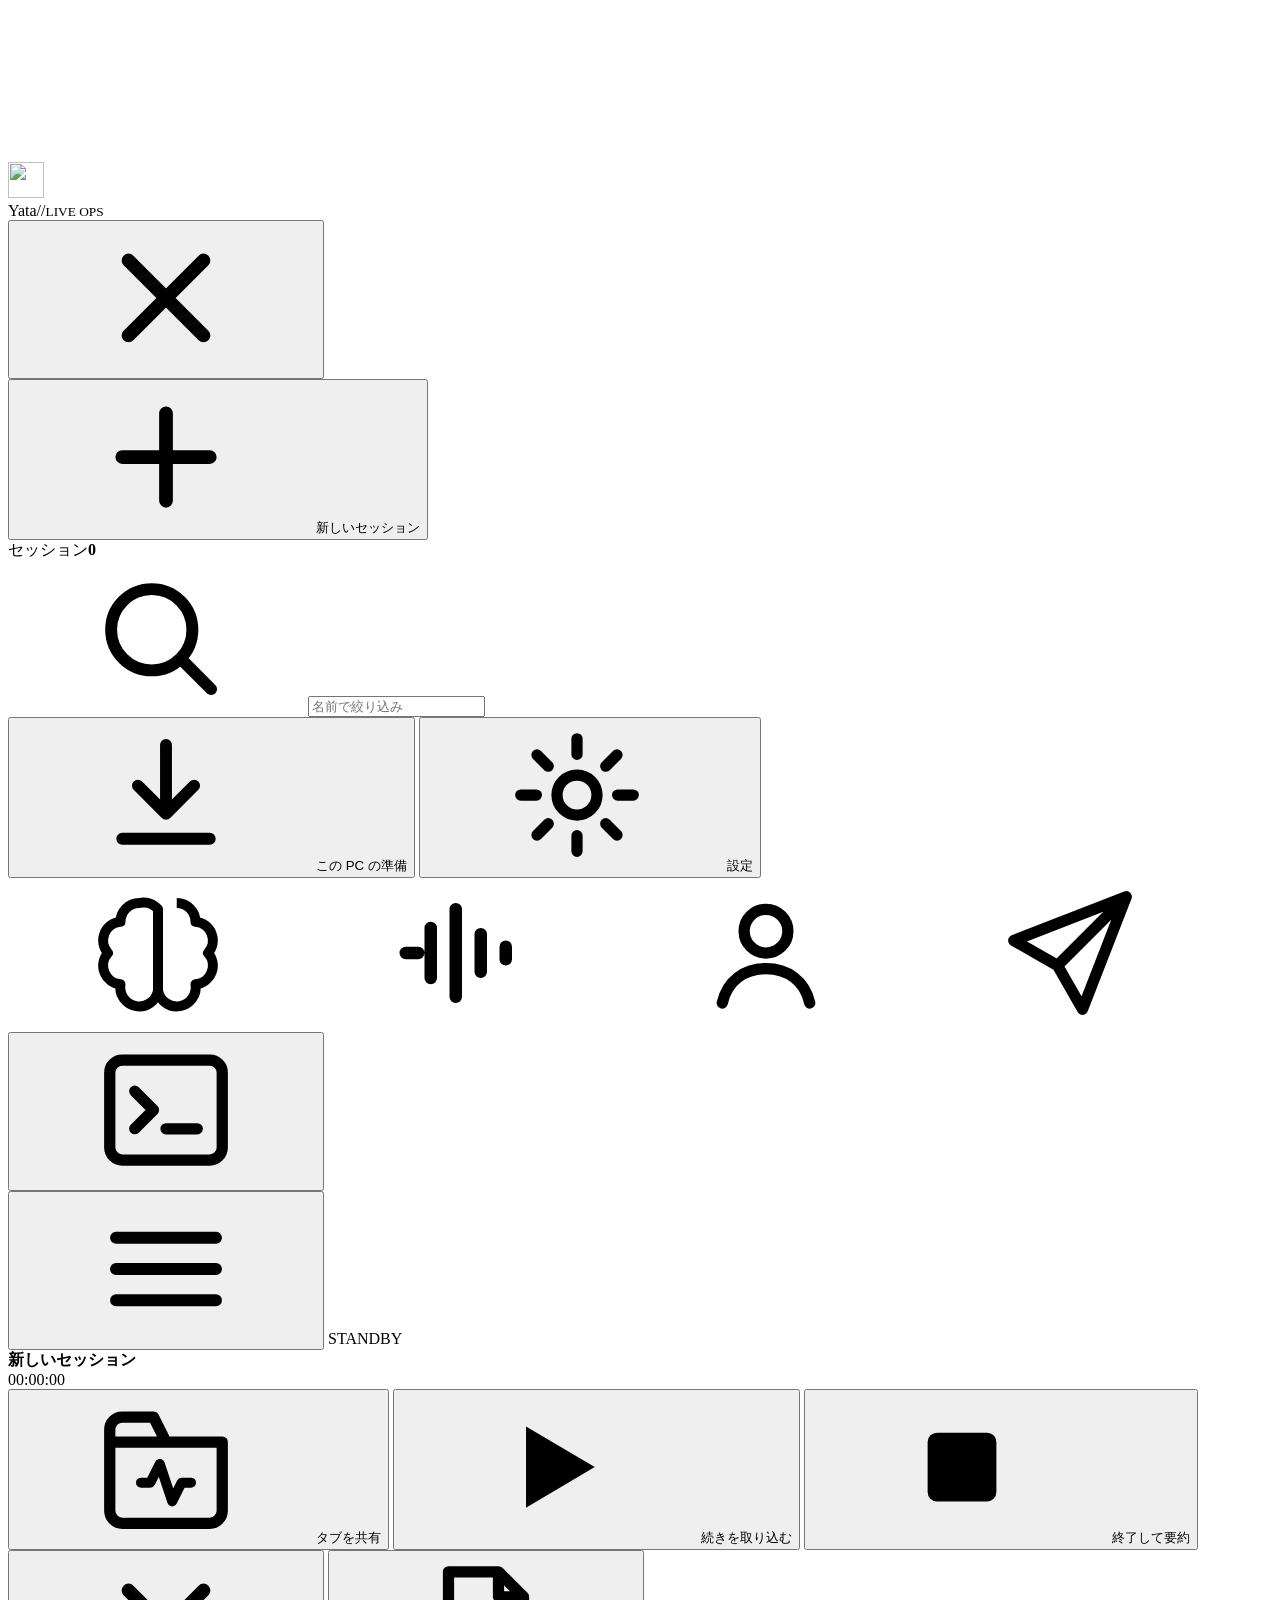
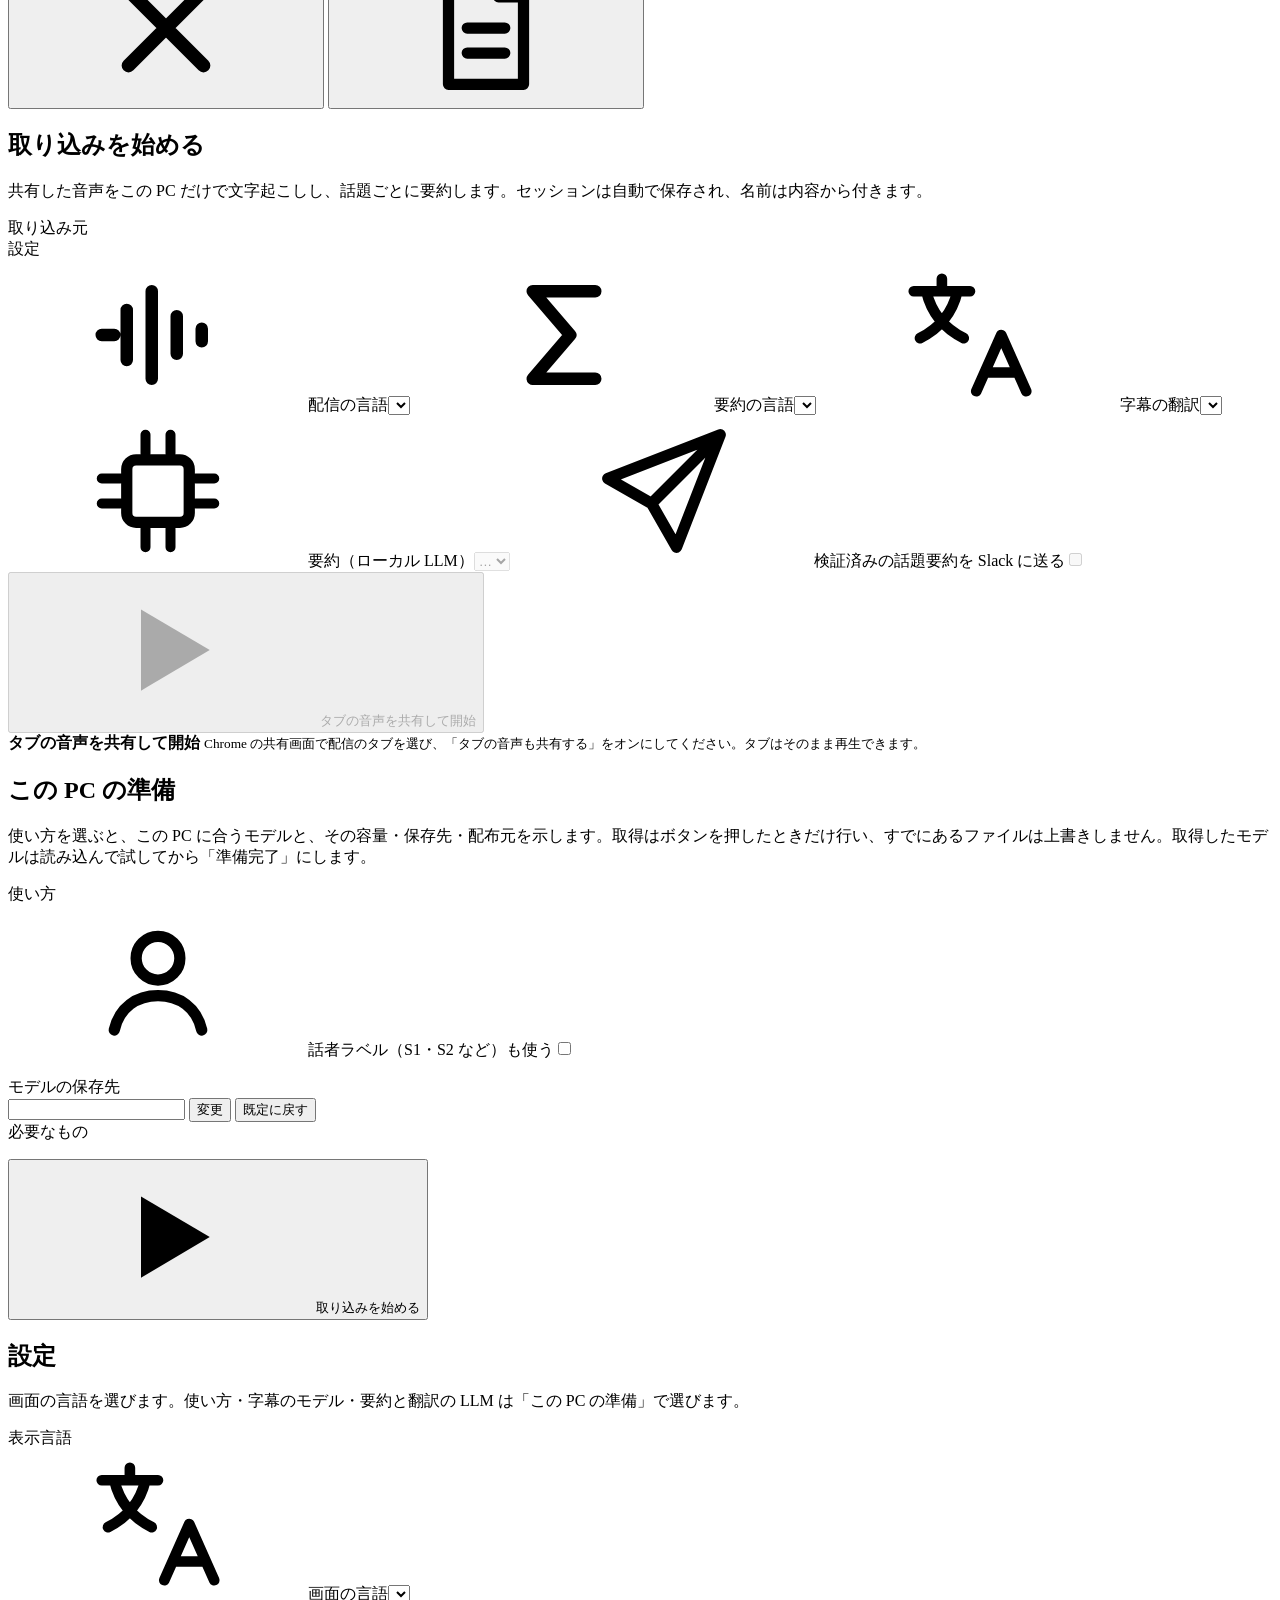
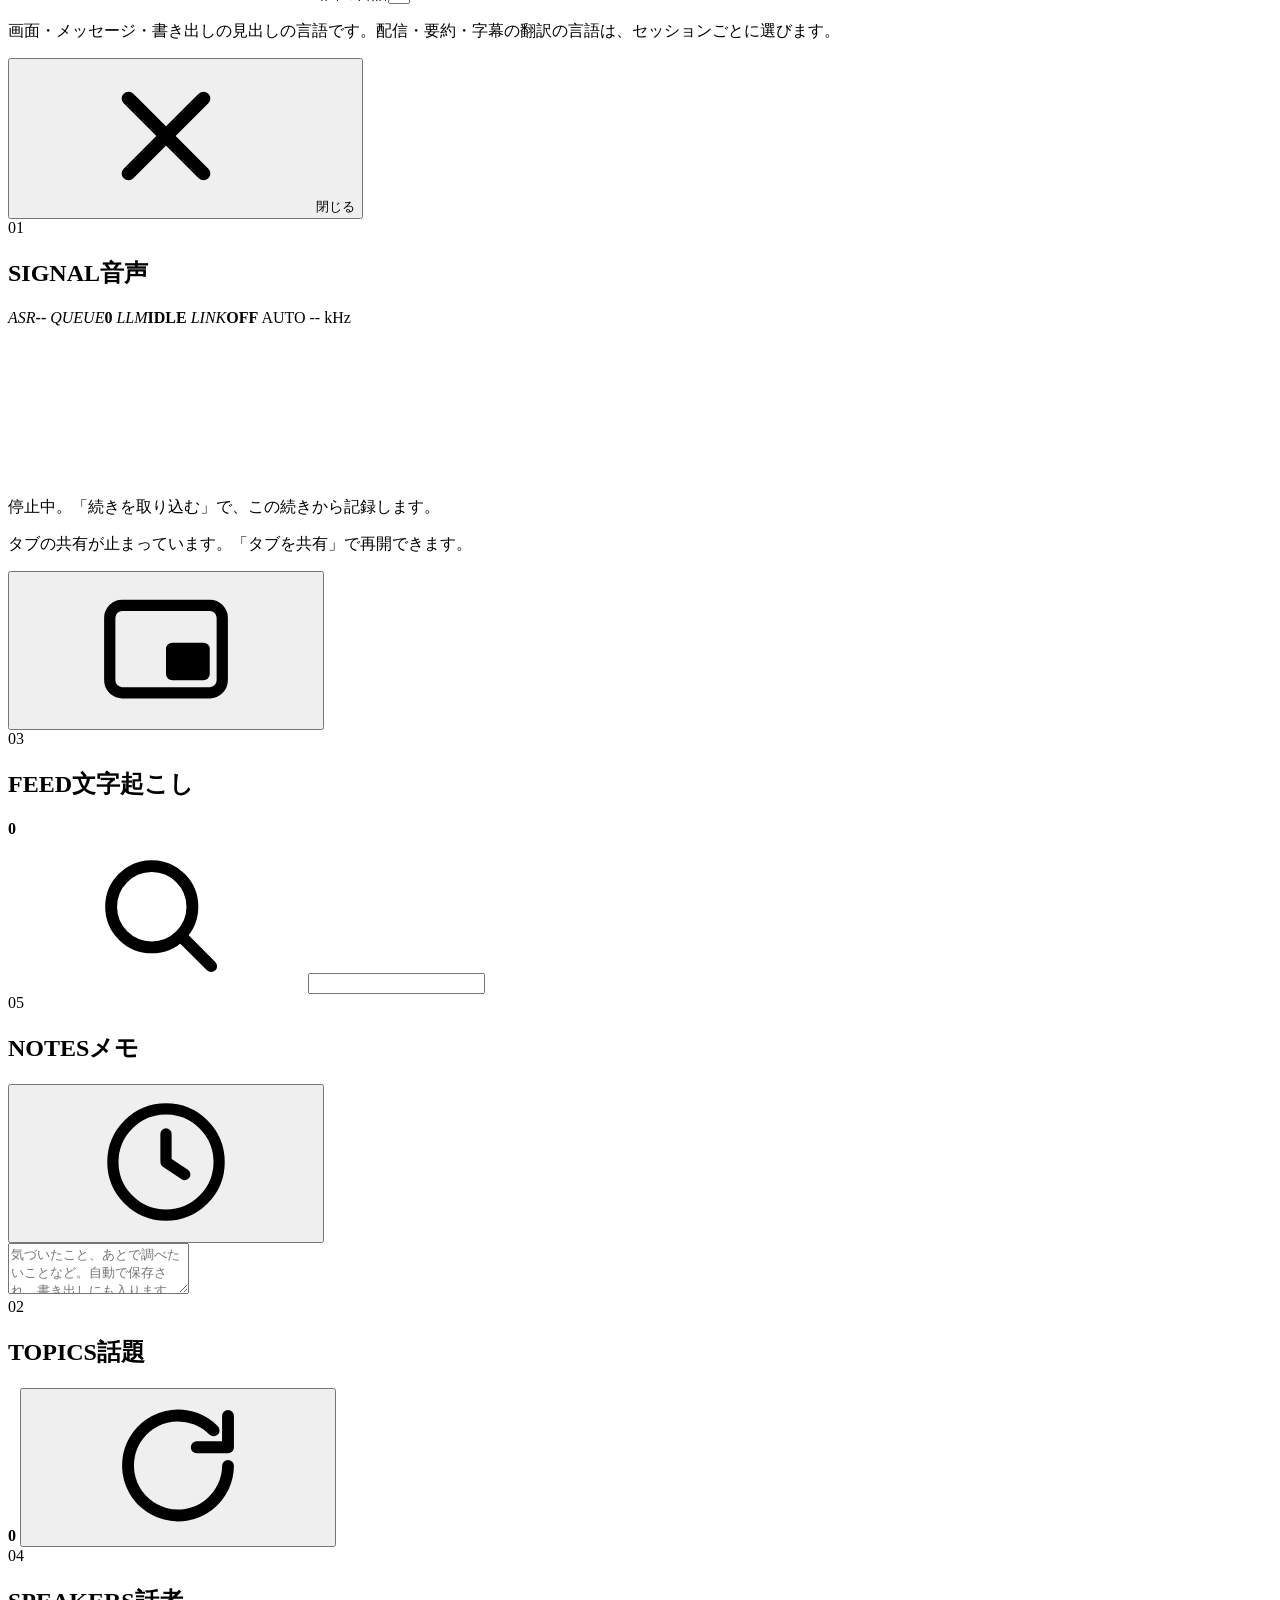
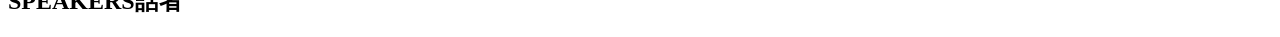
==== web/index.html @ c7a95f5e "Yata: local live-stream captions and topic summaries Captions the audio of a shared browser tab, spl" ====
<!doctype html>
<!-- The server fills in data-features and data-locale before sending the page. The Japanese here is the ja
     catalog's and shows before i18n.js runs. -->
<html lang="ja" data-theme="soft" data-features="" data-locale="">
<head>
  <meta charset="utf-8">
  <meta name="viewport" content="width=device-width, initial-scale=1">
  <meta name="color-scheme" content="light">
  <title>Yata</title>
  <!-- How the launcher (python -m yata) tells that a running server on the port is Yata. -->
  <meta name="application-name" content="Yata">
  <link rel="icon" type="image/png" sizes="16x16" href="/assets/favicon-16.png">
  <link rel="icon" type="image/png" sizes="32x32" href="/assets/favicon-32.png">
  <link rel="icon" type="image/png" sizes="48x48" href="/assets/favicon-48.png">
  <link rel="stylesheet" href="/assets/style.css">
  <!-- Not deferred: applies the colour theme before the first paint. -->
  <script src="/assets/theme.js"></script>
  <!-- First of the deferred scripts: the others read their text from it. -->
  <script src="/assets/i18n.js" defer></script>
  <script src="/assets/gaps.js" defer></script>
  <script src="/assets/audio-diagnostics.js" defer></script>
  <script src="/assets/capture.js" defer></script>
  <script src="/assets/captions.js" defer></script>
  <script src="/assets/topics.js" defer></script>
  <script src="/assets/waveform.js" defer></script>
  <script src="/assets/hud.js" defer></script>
  <script src="/assets/sessions.js" defer></script>
  <script src="/assets/prepare.js" defer></script>
  <script src="/assets/app.js" defer></script>
</head>
<body class="mode-idle">
  <svg class="sprite" aria-hidden="true" focusable="false">
    <symbol id="i-play" viewBox="0 0 24 24"><path d="M8 5.5v13l11-6.5z" fill="currentColor"/></symbol>
    <symbol id="i-stop" viewBox="0 0 24 24"><rect x="6.5" y="6.5" width="11" height="11" rx="1.5" fill="currentColor"/></symbol>
    <symbol id="i-x" viewBox="0 0 24 24"><path d="M6 6l12 12M18 6L6 18" stroke="currentColor" stroke-width="2.2" stroke-linecap="round"/></symbol>
    <symbol id="i-pip" viewBox="0 0 24 24"><rect x="3" y="5" width="18" height="14" rx="2" fill="none" stroke="currentColor" stroke-width="1.8"/><rect x="12" y="11" width="7" height="6" rx="1" fill="currentColor"/></symbol>
    <symbol id="i-refresh" viewBox="0 0 24 24"><path d="M20 12a8 8 0 1 1-2.3-5.7M20 4v5h-5" fill="none" stroke="currentColor" stroke-width="1.9" stroke-linecap="round" stroke-linejoin="round"/></symbol>
    <symbol id="i-tab" viewBox="0 0 24 24"><path d="M3 8h18v11a2 2 0 0 1-2 2H5a2 2 0 0 1-2-2zM3 8V6a2 2 0 0 1 2-2h5l2 4" fill="none" stroke="currentColor" stroke-width="1.8" stroke-linejoin="round"/><path d="M8 14.5h1.5l1.5-3 2 6 1.5-3H16" fill="none" stroke="currentColor" stroke-width="1.6" stroke-linecap="round" stroke-linejoin="round"/></symbol>
    <symbol id="i-wave" viewBox="0 0 24 24"><path d="M3 12h2M7 8v8M11 5v14M15 9v6M19 11v2" stroke="currentColor" stroke-width="2" stroke-linecap="round"/></symbol>
    <symbol id="i-sigma" viewBox="0 0 24 24"><path d="M17 5H7l6 7-6 7h10" fill="none" stroke="currentColor" stroke-width="2" stroke-linecap="round" stroke-linejoin="round"/></symbol>
    <symbol id="i-translate" viewBox="0 0 24 24"><path d="M3 5h9M7.5 3v2M5 5c.8 3.4 3 6 6 7.5M10 5c-.8 3.4-3 6-6 7.5M13 21l4-9 4 9M14.6 18h4.8" fill="none" stroke="currentColor" stroke-width="1.7" stroke-linecap="round" stroke-linejoin="round"/></symbol>
    <symbol id="i-chip" viewBox="0 0 24 24"><rect x="7" y="7" width="10" height="10" rx="1.5" fill="none" stroke="currentColor" stroke-width="1.8"/><path d="M10 3v3M14 3v3M10 18v3M14 18v3M3 10h3M3 14h3M18 10h3M18 14h3" stroke="currentColor" stroke-width="1.6" stroke-linecap="round"/></symbol>
    <symbol id="i-send" viewBox="0 0 24 24"><path d="M21 3L10 14M21 3l-7 18-4-7-7-4z" fill="none" stroke="currentColor" stroke-width="1.8" stroke-linejoin="round"/></symbol>
    <symbol id="i-terminal" viewBox="0 0 24 24"><rect x="3" y="4" width="18" height="16" rx="2" fill="none" stroke="currentColor" stroke-width="1.8"/><path d="M7 9l3 3-3 3M12 15h5" fill="none" stroke="currentColor" stroke-width="1.8" stroke-linecap="round" stroke-linejoin="round"/></symbol>
    <symbol id="i-search" viewBox="0 0 24 24"><circle cx="11" cy="11" r="6.5" fill="none" stroke="currentColor" stroke-width="1.9"/><path d="M16 16l4.5 4.5" stroke="currentColor" stroke-width="1.9" stroke-linecap="round"/></symbol>
    <symbol id="i-quote" viewBox="0 0 24 24"><path d="M6 17c-1.5-1-2-2.6-2-4.5C4 9 6 7 9 6.5V9c-1.6.4-2.4 1.4-2.4 3H9v5zm9 0c-1.5-1-2-2.6-2-4.5 0-3.5 2-5.5 5-6V9c-1.6.4-2.4 1.4-2.4 3H18v5z" fill="currentColor"/></symbol>
    <symbol id="i-check" viewBox="0 0 24 24"><path d="M5 12.5l4.5 4.5L19 7.5" fill="none" stroke="currentColor" stroke-width="2.4" stroke-linecap="round" stroke-linejoin="round"/></symbol>
    <symbol id="i-alert" viewBox="0 0 24 24"><path d="M12 3l10 18H2z" fill="none" stroke="currentColor" stroke-width="1.8" stroke-linejoin="round"/><path d="M12 10v5M12 18h.01" stroke="currentColor" stroke-width="2" stroke-linecap="round"/></symbol>
    <symbol id="i-link" viewBox="0 0 24 24"><path d="M10 14a4 4 0 0 0 5.7 0l3-3a4 4 0 0 0-5.7-5.7l-1 1M14 10a4 4 0 0 0-5.7 0l-3 3a4 4 0 0 0 5.7 5.7l1-1" fill="none" stroke="currentColor" stroke-width="1.8" stroke-linecap="round"/></symbol>
    <symbol id="i-brain" viewBox="0 0 24 24"><path d="M9 4a3 3 0 0 0-3 3 3 3 0 0 0-2 5 3 3 0 0 0 2 5 3 3 0 0 0 6 1V5a3 3 0 0 0-3-1zm6 0a3 3 0 0 1 3 3 3 3 0 0 1 2 5 3 3 0 0 1-2 5 3 3 0 0 1-6 1" fill="none" stroke="currentColor" stroke-width="1.6" stroke-linejoin="round"/></symbol>
    <symbol id="i-user" viewBox="0 0 24 24"><circle cx="12" cy="8.5" r="3.5" fill="none" stroke="currentColor" stroke-width="1.8"/><path d="M5 20c.8-3.6 3.6-5.5 7-5.5s6.2 1.9 7 5.5" fill="none" stroke="currentColor" stroke-width="1.8" stroke-linecap="round"/></symbol>
    <symbol id="i-flag" viewBox="0 0 24 24"><path d="M5 21V4M5 4h11l-2 4 2 4H5" fill="none" stroke="currentColor" stroke-width="1.8" stroke-linejoin="round" stroke-linecap="round"/></symbol>
    <symbol id="i-menu" viewBox="0 0 24 24"><path d="M4 7h16M4 12h16M4 17h16" stroke="currentColor" stroke-width="1.9" stroke-linecap="round"/></symbol>
    <symbol id="i-plus" viewBox="0 0 24 24"><path d="M12 5v14M5 12h14" stroke="currentColor" stroke-width="2.2" stroke-linecap="round"/></symbol>
    <symbol id="i-trash" viewBox="0 0 24 24"><path d="M4 7h16M10 3.5h4M6.5 7l1 12.5a1.5 1.5 0 0 0 1.5 1.5h6a1.5 1.5 0 0 0 1.5-1.5l1-12.5M10 11v6M14 11v6" fill="none" stroke="currentColor" stroke-width="1.8" stroke-linecap="round" stroke-linejoin="round"/></symbol>
    <symbol id="i-chevron" viewBox="0 0 24 24"><path d="M9 6l6 6-6 6" fill="none" stroke="currentColor" stroke-width="2" stroke-linecap="round" stroke-linejoin="round"/></symbol>
    <symbol id="i-gear" viewBox="0 0 24 24"><circle cx="12" cy="12" r="3.2" fill="none" stroke="currentColor" stroke-width="1.8"/><path d="M12 3v2.5M12 18.5V21M3 12h2.5M18.5 12H21M5.6 5.6l1.8 1.8M16.6 16.6l1.8 1.8M5.6 18.4l1.8-1.8M16.6 7.4l1.8-1.8" stroke="currentColor" stroke-width="1.8" stroke-linecap="round"/></symbol>
    <symbol id="i-clock" viewBox="0 0 24 24"><circle cx="12" cy="12" r="8.5" fill="none" stroke="currentColor" stroke-width="1.8"/><path d="M12 7.5V12l3 2" fill="none" stroke="currentColor" stroke-width="1.8" stroke-linecap="round" stroke-linejoin="round"/></symbol>
    <symbol id="i-file" viewBox="0 0 24 24"><path d="M6 3h8l4 4v14H6zM14 3v4h4M9 12h6M9 16h6" fill="none" stroke="currentColor" stroke-width="1.8" stroke-linecap="round" stroke-linejoin="round"/></symbol>
    <symbol id="i-download" viewBox="0 0 24 24"><path d="M12 4v11M7.5 10.5L12 15l4.5-4.5M5 19h14" fill="none" stroke="currentColor" stroke-width="1.9" stroke-linecap="round" stroke-linejoin="round"/></symbol>
  </svg>

  <div class="backdrop" aria-hidden="true"></div>

  <div class="app">
    <aside class="sidebar" id="sidebar" aria-label="セッション" data-i18n-attr="aria-label:nav.sessions">
      <div class="side-head">
        <div class="brand">
          <img src="/assets/logo-36.png" srcset="/assets/logo-36.png 1x, /assets/logo-72.png 2x, /assets/logo-108.png 3x"
            width="36" height="36" alt="" class="brand-mark">
          <div class="brand-word">Yata<span>//</span><small>LIVE OPS</small></div>
        </div>
        <button class="icon-button side-close" id="close-sidebar" aria-label="一覧を閉じる" data-i18n-attr="aria-label:nav.closeList"><svg><use href="#i-x"/></svg></button>
      </div>
      <button class="new-session" id="new-session"><svg><use href="#i-plus"/></svg><span data-i18n="nav.newSession">新しいセッション</span></button>
      <div class="side-section">
        <div class="side-label"><span data-i18n="nav.sessions">セッション</span><b class="count" id="session-total">0</b></div>
        <label class="search side-search"><svg><use href="#i-search"/></svg><input id="session-search" type="search" placeholder="名前で絞り込み" aria-label="セッションを名前で絞り込み"
          data-i18n-attr="placeholder:nav.filterPlaceholder;aria-label:nav.filterLabel"></label>
      </div>
      <nav class="session-list" id="session-list" aria-label="セッション一覧" data-i18n-attr="aria-label:nav.list"></nav>
      <footer class="side-foot">
        <button class="prepare-link" id="open-prepare" data-attention="false"><svg><use href="#i-download"/></svg><span data-i18n="prepare.title">この PC の準備</span><i class="prepare-dot" aria-hidden="true"></i></button>
        <button class="prepare-link" id="open-settings"><svg><use href="#i-gear"/></svg><span data-i18n="settings.title">設定</span></button>
        <div class="systems" aria-label="システム状態" data-i18n-attr="aria-label:sys.label">
          <span class="sys" id="sys-llm" data-state="wait" data-tip="LLM" aria-label="LLM"><svg><use href="#i-brain"/></svg></span>
          <span class="sys" id="sys-asr" data-state="wait" data-tip="ASR" aria-label="ASR"><svg><use href="#i-wave"/></svg></span>
          <span class="sys" id="sys-spk" data-state="off" data-tip="話者ラベル" aria-label="話者ラベル" data-i18n-attr="data-tip:sys.speakers;aria-label:sys.speakers"><svg><use href="#i-user"/></svg></span>
          <span class="sys" id="sys-slack" data-state="off" data-tip="Slack" aria-label="Slack"><svg><use href="#i-send"/></svg></span>
          <button class="sys sys-button" id="toggle-diagnostics" data-tip="診断" aria-label="診断を表示" aria-expanded="false" aria-controls="audio-diagnostics"
            data-i18n-attr="data-tip:sys.diagnostics;aria-label:sys.showDiagnostics"><svg><use href="#i-terminal"/></svg><b class="sys-count" id="gap-count" hidden>0</b></button>
        </div>
        <div class="theme-switch" id="theme-switch" role="group" aria-label="カラーテーマ" data-i18n-attr="aria-label:theme.label" hidden>
          <button id="theme-soft" data-theme-choice="soft" aria-pressed="true" data-i18n="theme.soft">ソフト</button>
          <button id="theme-hud" data-theme-choice="hud" aria-pressed="false">HUD</button>
        </div>
      </footer>
    </aside>
    <div class="scrim" id="sidebar-scrim" aria-hidden="true"></div>

    <div class="workspace">
      <header class="session-bar">
        <button class="icon-button menu-button" id="toggle-sidebar" aria-label="セッション一覧" aria-expanded="false" aria-controls="sidebar"
          data-i18n-attr="aria-label:nav.list"><svg><use href="#i-menu"/></svg></button>
        <span class="live-badge" id="session-status" data-state="idle">STANDBY</span>
        <div class="session-name">
          <strong class="session-heading" id="active-title" data-i18n="nav.newSession">新しいセッション</strong>
          <small class="session-sub" id="active-meta"></small>
        </div>
        <a class="mission-link" id="active-source" target="_blank" rel="noreferrer" hidden aria-label="配信を開く" data-tip="配信を開く"
          data-i18n-attr="aria-label:bar.openStream;data-tip:bar.openStream"><svg><use href="#i-link"/></svg></a>
        <time class="mission-clock" id="mission-clock">00:00:00</time>
        <div class="session-actions">
          <button class="action" id="start-share"><svg><use href="#i-tab"/></svg><span data-i18n="bar.share">タブを共有</span></button>
          <button class="action primary" id="resume-session"><svg><use href="#i-play"/></svg><span data-i18n="bar.resume">続きを取り込む</span></button>
          <button class="action danger" id="stop-session"><svg><use href="#i-stop"/></svg><span data-i18n="bar.stop">終了して要約</span></button>
          <button class="icon-button" id="cancel-session" aria-label="キャンセル（最終要約なし）" data-tip="キャンセル（最終要約なし）"
            data-i18n-attr="aria-label:bar.cancel;data-tip:bar.cancel"><svg><use href="#i-x"/></svg></button>
          <button class="icon-button" id="export-session" aria-label="Markdown で書き出す" data-tip="Markdown で書き出す（文字起こし・要約・メモ）"
            data-i18n-attr="aria-label:bar.export;data-tip:bar.exportTip"><svg><use href="#i-file"/></svg></button>
        </div>
      </header>

      <main class="views">
        <section class="setup" id="setup-view" aria-labelledby="setup-title">
          <div class="setup-card">
            <header class="setup-head">
              <h1 id="setup-title" data-i18n="setup.title">取り込みを始める</h1>
              <p data-i18n="setup.lead">共有した音声をこの PC だけで文字起こしし、話題ごとに要約します。セッションは自動で保存され、名前は内容から付きます。</p>
            </header>
            <div class="setup-block">
              <div class="setup-label" data-i18n="setup.source">取り込み元</div>
              <div class="source-options" id="source-options" role="radiogroup" aria-label="取り込み元" data-i18n-attr="aria-label:setup.source"></div>
              <div class="fields source-fields">
                <label class="field field-wide" id="slot-title" hidden><span data-i18n="setup.streamName">配信名</span><input id="source-title" type="text" maxlength="300"></label>
                <label class="field field-wide" id="slot-url" hidden><span data-i18n="setup.streamUrl">配信 URL</span><input id="source-url" type="url" autocomplete="off"></label>
              </div>
            </div>
            <div class="setup-block">
              <div class="setup-label" data-i18n="setup.settings">設定</div>
              <div class="fields">
                <label class="field"><span><svg><use href="#i-wave"/></svg><span data-i18n="setup.streamLanguage">配信の言語</span></span><select id="asr-language" class="language-select" data-include-auto="true"></select></label>
                <label class="field"><span><svg><use href="#i-sigma"/></svg><span data-i18n="setup.summaryLanguage">要約の言語</span></span><select id="output-language" class="language-select"></select></label>
                <label class="field"><span><svg><use href="#i-translate"/></svg><span data-i18n="setup.captionTranslation">字幕の翻訳</span></span><select id="caption-language" class="language-select" data-include-none="true"></select></label>
                <label class="field"><span><svg><use href="#i-chip"/></svg><span data-i18n="setup.summaryModel">要約（ローカル LLM）</span></span><select id="model-select" disabled><option value="">…</option></select></label>
                <p class="setup-note field-wide" id="summary-note" data-i18n="setup.note.captions" hidden>字幕と文字起こしだけを記録します。話題の区切り・要約・全体のまとめは作らず、要約の LLM を使いません。字幕の翻訳を選ぶと、翻訳専用のモデル（PLaMo）で訳します（「この PC の準備」で準備が必要です）。</p>
                <label class="field toggle field-wide" id="slack-slot"><span><svg><use href="#i-send"/></svg><span data-i18n="setup.slack">検証済みの話題要約を Slack に送る</span></span><input type="checkbox" id="slack-delivery" disabled><i class="switch" aria-hidden="true"></i></label>
              </div>
            </div>
            <div class="setup-launch">
              <button class="launch" id="launch" disabled aria-describedby="launch-hint">
                <span class="launch-ring" aria-hidden="true"></span>
                <span class="launch-ring r2" aria-hidden="true"></span>
                <svg aria-hidden="true"><use href="#i-play"/></svg>
                <span class="sr-only" id="launch-label" data-i18n="source.share.launch">タブの音声を共有して開始</span>
              </button>
              <div class="launch-text">
                <strong id="launch-title" data-i18n="source.share.launch">タブの音声を共有して開始</strong>
                <small id="launch-hint" data-i18n="setup.launchHint">Chrome の共有画面で配信のタブを選び、「タブの音声も共有する」をオンにしてください。タブはそのまま再生できます。</small>
              </div>
            </div>
          </div>
        </section>

        <section class="prepare" id="prepare-view" aria-labelledby="prepare-title">
          <div class="setup-card prepare-card">
            <header class="setup-head">
              <h1 id="prepare-title" data-i18n="prepare.title">この PC の準備</h1>
              <p data-i18n="prepare.lead">使い方を選ぶと、この PC に合うモデルと、その容量・保存先・配布元を示します。取得はボタンを押したときだけ行い、すでにあるファイルは上書きしません。取得したモデルは読み込んで試してから「準備完了」にします。</p>
            </header>
            <div class="machine" id="prepare-machine" aria-label="この PC" data-i18n-attr="aria-label:prepare.machine"></div>
            <div class="setup-block">
              <div class="setup-label" data-i18n="prepare.plan">使い方</div>
              <div class="source-options" id="plan-options" role="radiogroup" aria-label="使い方" data-i18n-attr="aria-label:prepare.plan"></div>
              <label class="field toggle field-wide"><span><svg><use href="#i-user"/></svg><span data-i18n="prepare.speakers">話者ラベル（S1・S2 など）も使う</span></span><input type="checkbox" id="plan-speakers"><i class="switch" aria-hidden="true"></i></label>
              <p class="setup-note" id="plan-advice"></p>
            </div>
            <div class="setup-block">
              <div class="setup-label" data-i18n="prepare.storage">モデルの保存先</div>
              <div class="storage">
                <input id="storage-path" type="text" spellcheck="false" autocomplete="off" aria-label="モデルの保存先" data-i18n-attr="aria-label:prepare.storage">
                <button class="action" id="storage-save" data-i18n="prepare.storageSave">変更</button>
                <button class="action" id="storage-reset" data-i18n="prepare.storageReset">既定に戻す</button>
              </div>
              <small class="storage-note" id="storage-note"></small>
            </div>
            <div class="setup-block">
              <div class="setup-label" data-i18n="prepare.needs">必要なもの</div>
              <div class="requirements" id="prepare-list"></div>
            </div>
            <footer class="prepare-foot">
              <p id="prepare-summary"></p>
              <button class="action primary" id="prepare-done"><svg><use href="#i-play"/></svg><span data-i18n="setup.title">取り込みを始める</span></button>
            </footer>
          </div>
        </section>

        <section class="prepare settings" id="settings-view" aria-labelledby="settings-title">
          <div class="setup-card prepare-card">
            <header class="setup-head">
              <h1 id="settings-title" data-i18n="settings.title">設定</h1>
              <p data-i18n="settings.lead">画面の言語を選びます。使い方・字幕のモデル・要約と翻訳の LLM は「この PC の準備」で選びます。</p>
            </header>
            <div class="setup-block">
              <div class="setup-label" data-i18n="settings.language">表示言語</div>
              <div class="fields">
                <label class="field field-wide"><span><svg><use href="#i-translate"/></svg><span data-i18n="settings.languageLabel">画面の言語</span></span><select id="ui-language"></select></label>
                <p class="setup-note field-wide" data-i18n="settings.languageNote">画面・メッセージ・書き出しの見出しの言語です。配信・要約・字幕の翻訳の言語は、セッションごとに選びます。</p>
              </div>
            </div>
            <footer class="prepare-foot">
              <p></p>
              <button class="action" id="settings-done"><svg><use href="#i-x"/></svg><span data-i18n="settings.close">閉じる</span></button>
            </footer>
          </div>
        </section>

        <section class="session-grid" id="session-view" aria-label="セッション" data-i18n-attr="aria-label:nav.sessions">
          <div class="column column-main">
            <section class="panel signal" aria-labelledby="signal-title">
              <div class="panel-head"><span class="panel-code">01</span><h2 id="signal-title"><span class="en">SIGNAL</span><span class="ja" data-i18n="panel.signal">音声</span></h2>
                <div class="deck-readout">
                  <span class="readout stat" id="gauge-asr" data-tone="off" data-tip="ASR 処理時間（ms）" data-i18n-attr="data-tip:gauge.asr"><em>ASR</em><b>--</b><i></i></span>
                  <span class="readout stat" id="gauge-queue" data-tone="ok" data-tip="認識待ちの発話" data-i18n-attr="data-tip:gauge.queue"><em>QUEUE</em><b>0</b><i></i></span>
                  <span class="readout stat" id="gauge-llm" data-tone="off" data-tip="LLM"><em>LLM</em><b>IDLE</b></span>
                  <span class="readout stat" id="gauge-link" data-tone="off" data-tip="接続" data-i18n-attr="data-tip:gauge.link"><em>LINK</em><b>OFF</b></span>
                  <i class="readout-sep" aria-hidden="true"></i>
                  <span class="readout" id="readout-lang" data-tip="配信の言語" data-i18n-attr="data-tip:setup.streamLanguage">AUTO</span>
                  <span class="readout" id="readout-rate" data-tip="サンプリングレート" data-i18n-attr="data-tip:gauge.rate">-- kHz</span>
                  <span class="meter" id="input-meter" data-tip="入力レベル" data-i18n-attr="data-tip:gauge.level"><i></i></span>
                </div>
              </div>
              <div class="scope" id="scope">
                <canvas id="waveform" aria-label="音声波形" role="img" data-i18n-attr="aria-label:scope.waveform"></canvas>
                <div class="scope-grid" aria-hidden="true"></div>
                <p class="scope-note note-ended" data-i18n="scope.ended">停止中。「続きを取り込む」で、この続きから記録します。</p>
                <p class="scope-note note-share" data-i18n="scope.shareStopped">タブの共有が止まっています。「タブを共有」で再開できます。</p>
              </div>
              <div class="session-map" id="session-map" aria-label="タイムライン" data-i18n-attr="aria-label:scope.timeline"></div>
            </section>

            <section class="panel stage" id="caption-stage" aria-live="polite" aria-label="字幕" data-i18n-attr="aria-label:captions.label">
              <div class="stage-bar">
                <span class="speaker-chip" id="live-speaker" hidden></span>
                <span class="stage-state" id="stage-state" aria-hidden="true"><i></i><i></i><i></i></span>
                <button class="icon-button" id="open-pip" aria-label="字幕を小窓で表示" data-tip="字幕を小窓で表示" data-i18n-attr="aria-label:captions.pip;data-tip:captions.pip"><svg><use href="#i-pip"/></svg></button>
              </div>
              <div class="caption-lines" id="caption-lines"></div>
            </section>

            <section class="panel feed" aria-labelledby="feed-title">
              <div class="panel-head"><span class="panel-code">03</span><h2 id="feed-title"><span class="en">FEED</span><span class="ja" data-i18n="panel.feed">文字起こし</span></h2><b class="count" id="segment-count">0</b>
                <div class="feed-tools">
                  <div class="speaker-filter" id="speaker-filter" role="group" aria-label="話者で絞り込み" data-i18n-attr="aria-label:feed.speakerFilter"></div>
                  <button class="icon-button" id="feed-translate" aria-pressed="false" aria-label="訳を表示" data-tip="訳を表示" data-i18n-attr="aria-label:feed.translate;data-tip:feed.translate" hidden><svg><use href="#i-translate"/></svg></button>
                  <label class="search" data-tip="検索" data-i18n-attr="data-tip:feed.search"><svg><use href="#i-search"/></svg><input id="feed-search" type="search" aria-label="文字起こしを検索" data-i18n-attr="aria-label:feed.searchLabel"></label>
                </div>
              </div>
              <div class="transcript" id="transcript-list"></div>
            </section>
          </div>

          <div class="column-resizer" id="column-resizer" role="separator" aria-orientation="vertical" aria-controls="column-side"
            aria-label="話題の幅" tabindex="0" data-tip="ドラッグで話題の幅を変える（ダブルクリックで元に戻す）"
            data-i18n-attr="aria-label:layout.resizer;data-tip:layout.resizerTip"></div>

          <div class="column column-side" id="column-side">
            <section class="panel memo" aria-labelledby="memo-title">
              <div class="panel-head"><span class="panel-code">05</span><h2 id="memo-title"><span class="en">NOTES</span><span class="ja" data-i18n="panel.memo">メモ</span></h2>
                <small class="memo-state" id="memo-state" aria-live="polite"></small>
                <button class="icon-button" id="memo-time" aria-label="今の時刻を入れる" data-tip="今の時刻を入れる" data-i18n-attr="aria-label:memo.time;data-tip:memo.time"><svg><use href="#i-clock"/></svg></button>
              </div>
              <textarea id="memo-text" rows="3" maxlength="20000" spellcheck="false" aria-label="メモ"
                placeholder="気づいたこと、あとで調べたいことなど。自動で保存され、書き出しにも入ります。"
                data-i18n-attr="aria-label:panel.memo;placeholder:memo.placeholder"></textarea>
            </section>

            <section class="panel intel" id="intel" aria-labelledby="topics-title">
              <div class="panel-head"><span class="panel-code">02</span><h2 id="topics-title"><span class="en">TOPICS</span><span class="ja" data-i18n="panel.topics">話題</span></h2><b class="count" id="topic-count">0</b>
                <button class="icon-button" id="summarize-now" aria-label="今すぐ整理" data-tip="今すぐ整理" data-i18n-attr="aria-label:topics.refresh;data-tip:topics.refresh"><svg><use href="#i-refresh"/></svg></button>
              </div>
              <div class="intel-scroll">
                <article class="digest" id="digest" hidden></article>
                <div class="topics" id="topics-list"></div>
              </div>
            </section>

            <section class="panel radar" aria-labelledby="speakers-title">
              <div class="panel-head"><span class="panel-code">04</span><h2 id="speakers-title"><span class="en">SPEAKERS</span><span class="ja" data-i18n="panel.speakers">話者</span></h2></div>
              <div class="radar-view" id="speaker-radar"></div>
            </section>
          </div>
        </section>
      </main>
    </div>
  </div>

  <aside class="drawer" id="audio-diagnostics" hidden aria-label="診断" data-i18n-attr="aria-label:sys.diagnostics">
    <div class="panel-head"><span class="panel-code">SYS</span><h2><span class="en">DIAGNOSTICS</span><span class="ja" data-i18n="sys.diagnostics">診断</span></h2></div>
    <p id="audio-diagnostics-body"></p>
    <div id="gap-list" class="gap-list"></div>
  </aside>

  <div class="toasts" id="session-message" role="status" aria-live="polite"></div>
</body>
</html>
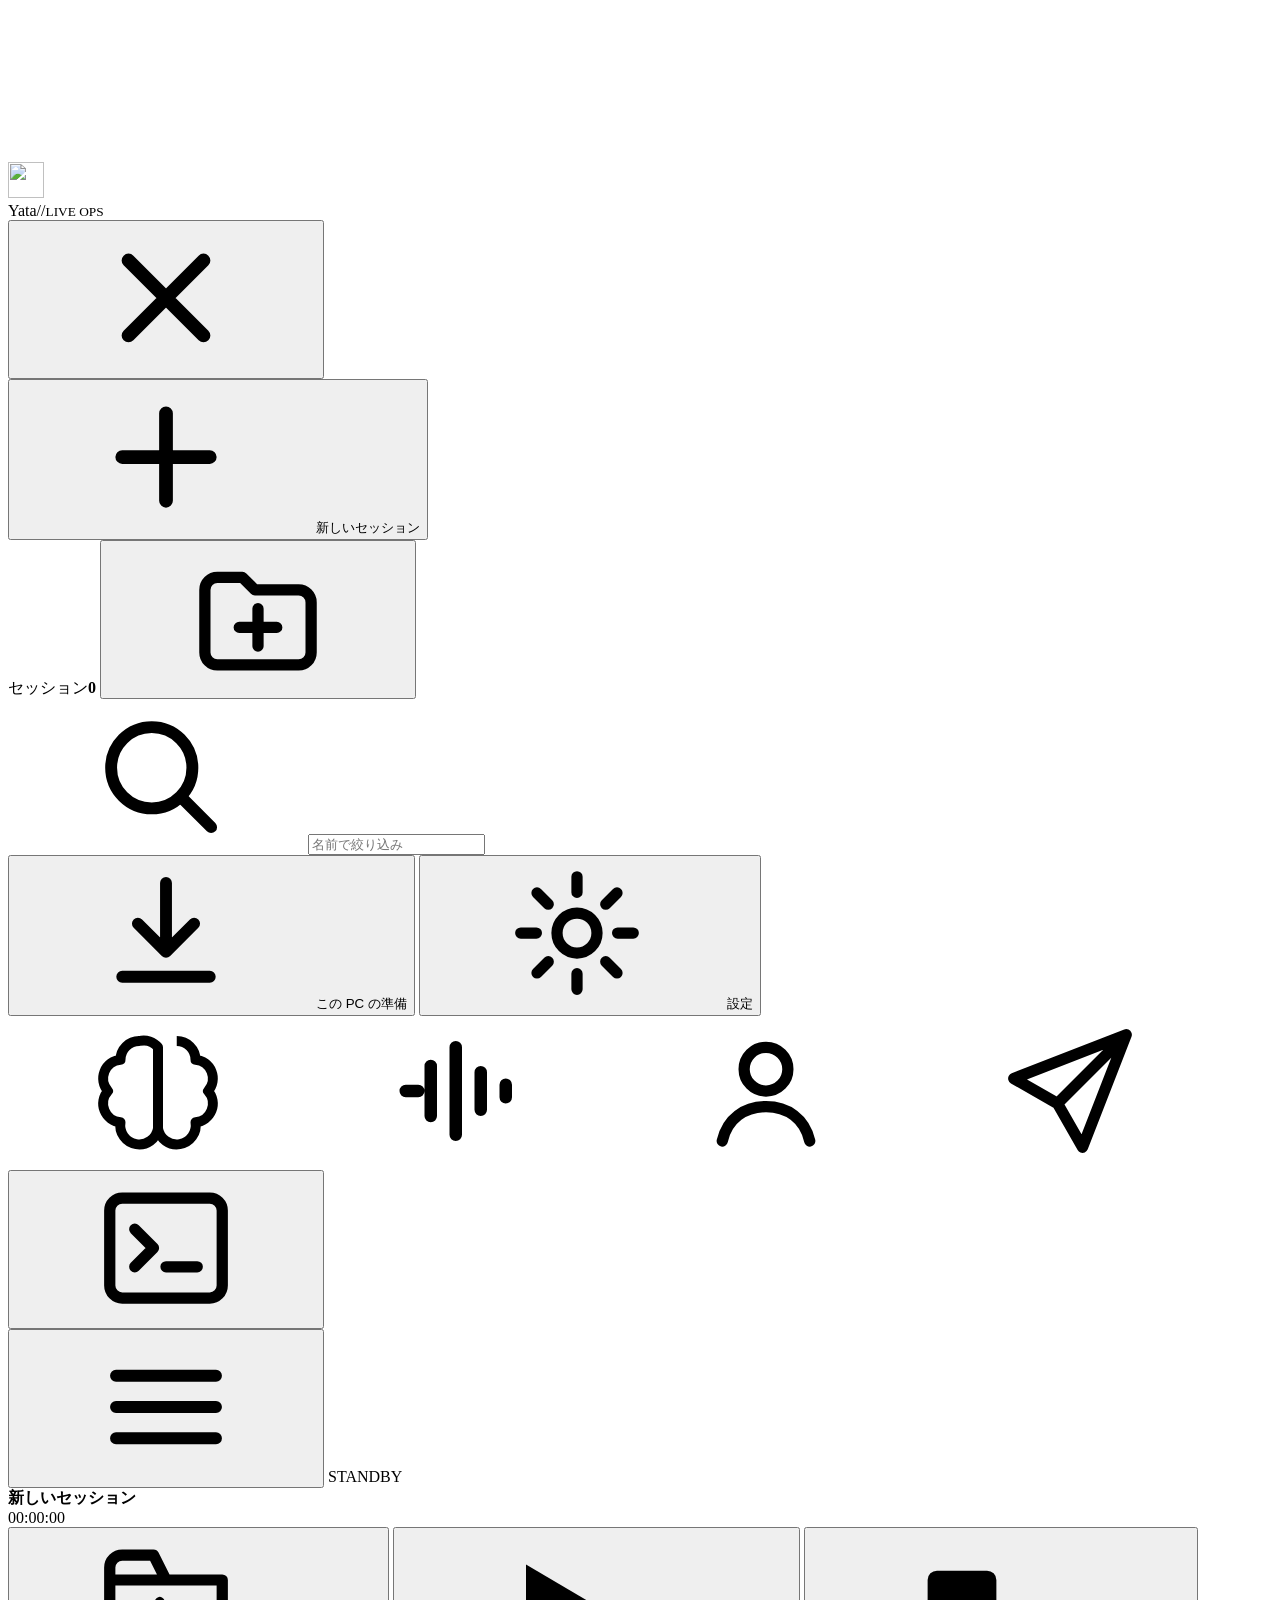
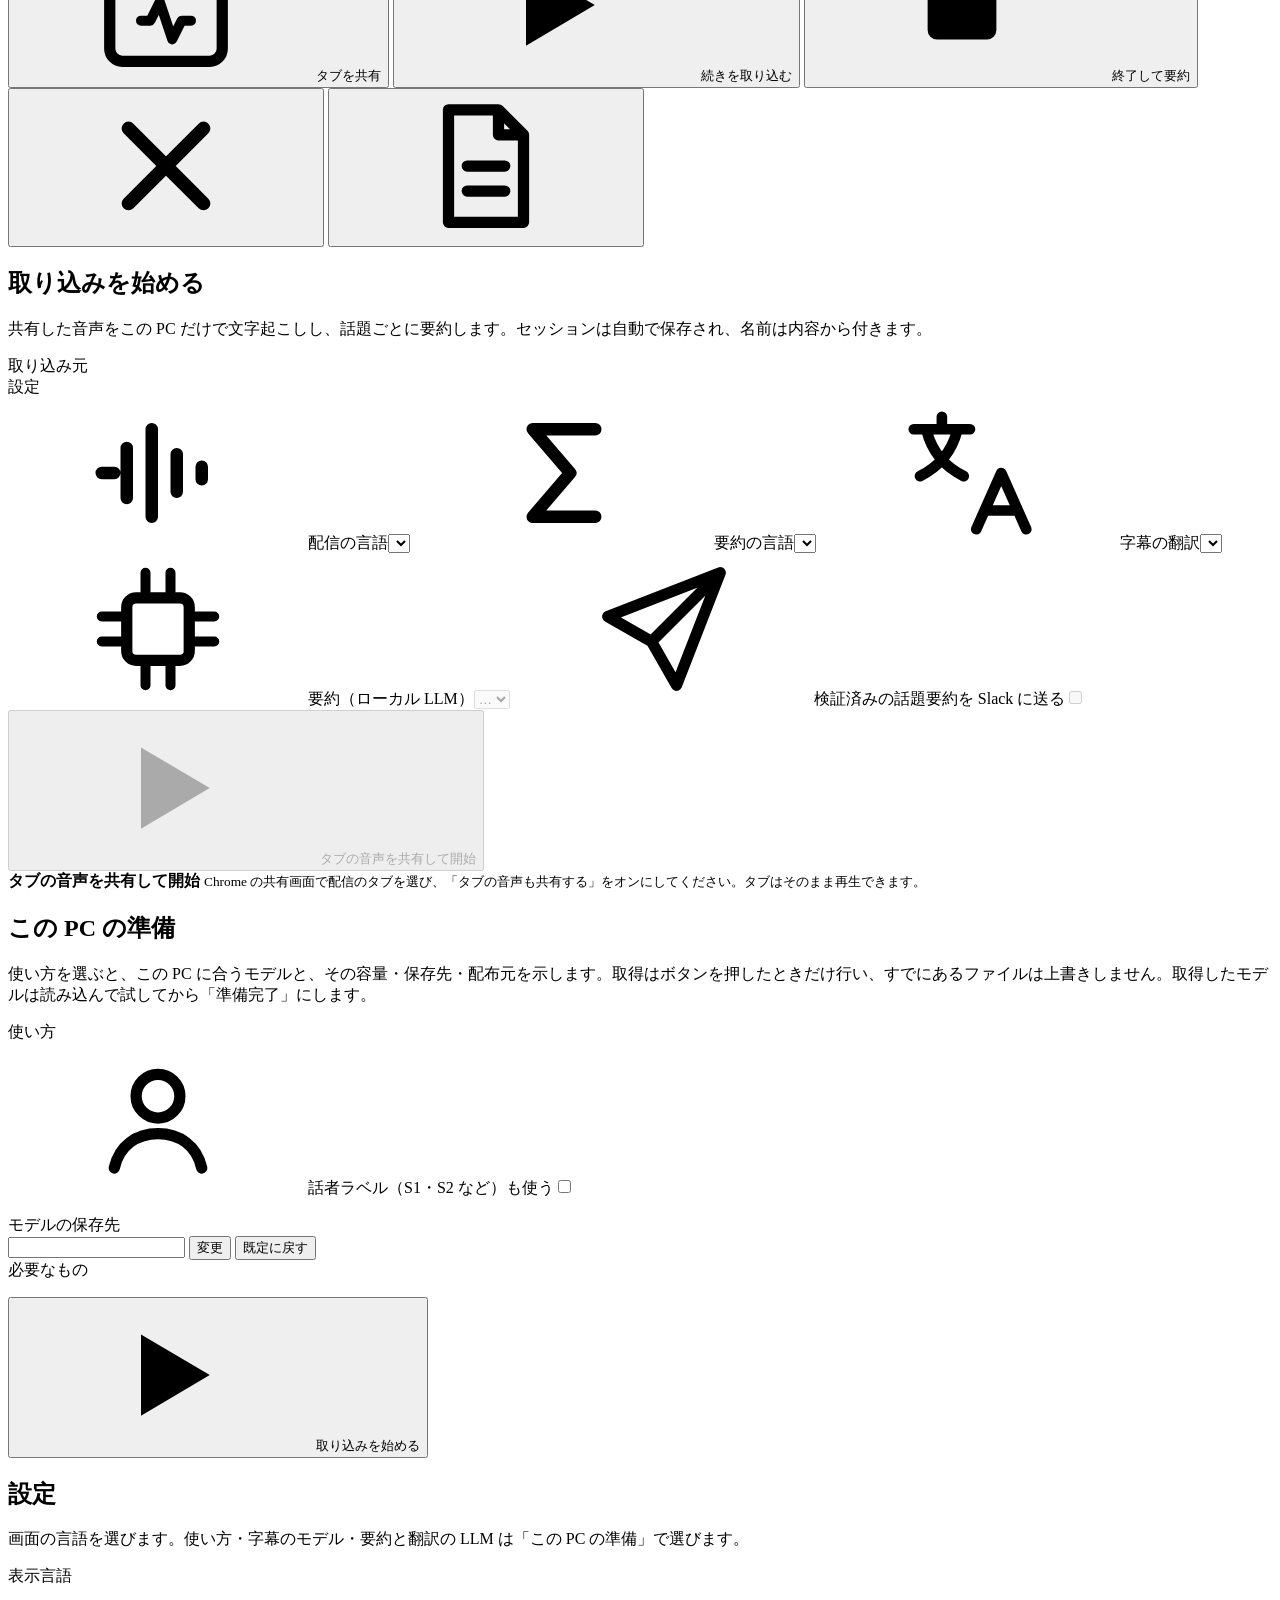
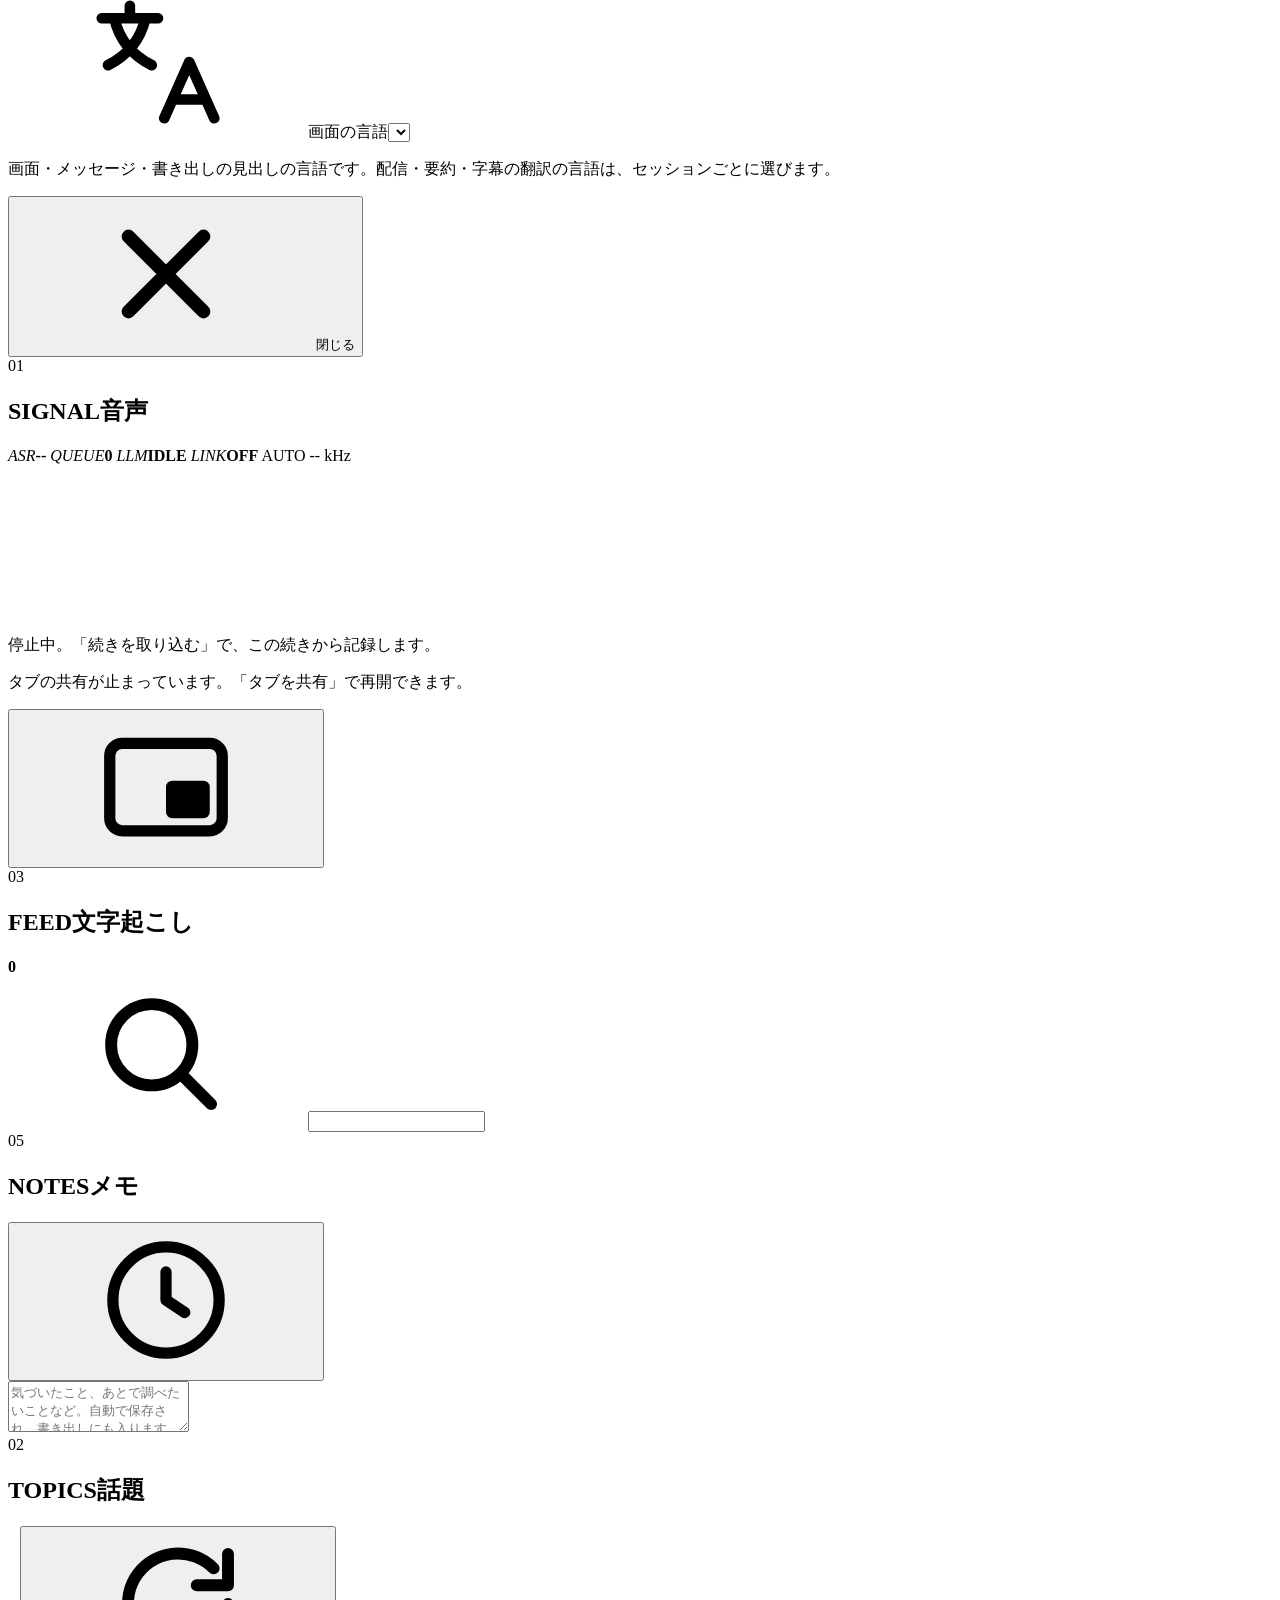
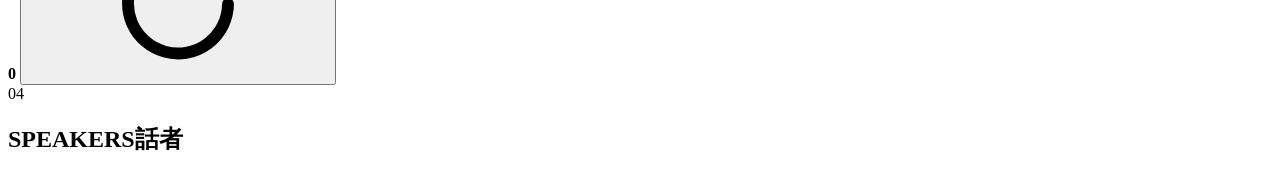
==== commit 51244fa2: "Sidebar projects, resizable panes, full caption history, topic-start ruler - Projects (#4): sessions" ====
--- a/web/index.html
+++ b/web/index.html
@@ -56,6 +56,9 @@
     <symbol id="i-chevron" viewBox="0 0 24 24"><path d="M9 6l6 6-6 6" fill="none" stroke="currentColor" stroke-width="2" stroke-linecap="round" stroke-linejoin="round"/></symbol>
     <symbol id="i-gear" viewBox="0 0 24 24"><circle cx="12" cy="12" r="3.2" fill="none" stroke="currentColor" stroke-width="1.8"/><path d="M12 3v2.5M12 18.5V21M3 12h2.5M18.5 12H21M5.6 5.6l1.8 1.8M16.6 16.6l1.8 1.8M5.6 18.4l1.8-1.8M16.6 7.4l1.8-1.8" stroke="currentColor" stroke-width="1.8" stroke-linecap="round"/></symbol>
     <symbol id="i-clock" viewBox="0 0 24 24"><circle cx="12" cy="12" r="8.5" fill="none" stroke="currentColor" stroke-width="1.8"/><path d="M12 7.5V12l3 2" fill="none" stroke="currentColor" stroke-width="1.8" stroke-linecap="round" stroke-linejoin="round"/></symbol>
+    <symbol id="i-folder" viewBox="0 0 24 24"><path d="M3.5 7.5a2 2 0 012-2h4l2 2h7a2 2 0 012 2v8a2 2 0 01-2 2h-13a2 2 0 01-2-2z" fill="none" stroke="currentColor" stroke-width="1.8" stroke-linejoin="round"/></symbol>
+    <symbol id="i-folder-plus" viewBox="0 0 24 24"><path d="M3.5 7.5a2 2 0 012-2h4l2 2h7a2 2 0 012 2v8a2 2 0 01-2 2h-13a2 2 0 01-2-2zM12 10.5v6M9 13.5h6" fill="none" stroke="currentColor" stroke-width="1.8" stroke-linecap="round" stroke-linejoin="round"/></symbol>
+    <symbol id="i-pencil" viewBox="0 0 24 24"><path d="M4 20l1-4.5L15.5 5a2.1 2.1 0 013 3L8 18.5zM13.5 7l3 3" fill="none" stroke="currentColor" stroke-width="1.8" stroke-linecap="round" stroke-linejoin="round"/></symbol>
     <symbol id="i-file" viewBox="0 0 24 24"><path d="M6 3h8l4 4v14H6zM14 3v4h4M9 12h6M9 16h6" fill="none" stroke="currentColor" stroke-width="1.8" stroke-linecap="round" stroke-linejoin="round"/></symbol>
     <symbol id="i-download" viewBox="0 0 24 24"><path d="M12 4v11M7.5 10.5L12 15l4.5-4.5M5 19h14" fill="none" stroke="currentColor" stroke-width="1.9" stroke-linecap="round" stroke-linejoin="round"/></symbol>
   </svg>
@@ -74,7 +77,8 @@
       </div>
       <button class="new-session" id="new-session"><svg><use href="#i-plus"/></svg><span data-i18n="nav.newSession">新しいセッション</span></button>
       <div class="side-section">
-        <div class="side-label"><span data-i18n="nav.sessions">セッション</span><b class="count" id="session-total">0</b></div>
+        <div class="side-label"><span data-i18n="nav.sessions">セッション</span><b class="count" id="session-total">0</b>
+          <button class="icon-button side-add" id="new-project" aria-label="プロジェクトを作る" data-tip="プロジェクトを作る" data-i18n-attr="aria-label:projects.new;data-tip:projects.new"><svg><use href="#i-folder-plus"/></svg></button></div>
         <label class="search side-search"><svg><use href="#i-search"/></svg><input id="session-search" type="search" placeholder="名前で絞り込み" aria-label="セッションを名前で絞り込み"
           data-i18n-attr="placeholder:nav.filterPlaceholder;aria-label:nav.filterLabel"></label>
       </div>
@@ -95,6 +99,9 @@
           <button id="theme-hud" data-theme-choice="hud" aria-pressed="false">HUD</button>
         </div>
       </footer>
+      <div class="sidebar-resizer" id="sidebar-resizer" role="separator" aria-orientation="vertical" aria-controls="sidebar"
+        aria-label="一覧の幅" tabindex="0" data-tip="ドラッグで一覧の幅を変える（ダブルクリックで元に戻す）"
+        data-i18n-attr="aria-label:layout.sidebarResizer;data-tip:layout.sidebarResizerTip"></div>
     </aside>
     <div class="scrim" id="sidebar-scrim" aria-hidden="true"></div>
 
@@ -246,6 +253,10 @@
                 <button class="icon-button" id="open-pip" aria-label="字幕を小窓で表示" data-tip="字幕を小窓で表示" data-i18n-attr="aria-label:captions.pip;data-tip:captions.pip"><svg><use href="#i-pip"/></svg></button>
               </div>
               <div class="caption-lines" id="caption-lines"></div>
+              <button class="caption-jump" id="caption-jump" hidden><svg><use href="#i-chevron"/></svg><span data-i18n="captions.latest">最新の字幕へ</span></button>
+              <div class="caption-resizer" id="caption-resizer" role="separator" aria-orientation="horizontal" aria-controls="caption-stage"
+                aria-label="字幕の高さ" tabindex="0" data-tip="ドラッグで字幕の高さを変える（ダブルクリックで元に戻す）"
+                data-i18n-attr="aria-label:layout.captionResizer;data-tip:layout.captionResizerTip"></div>
             </section>
 
             <section class="panel feed" aria-labelledby="feed-title">
